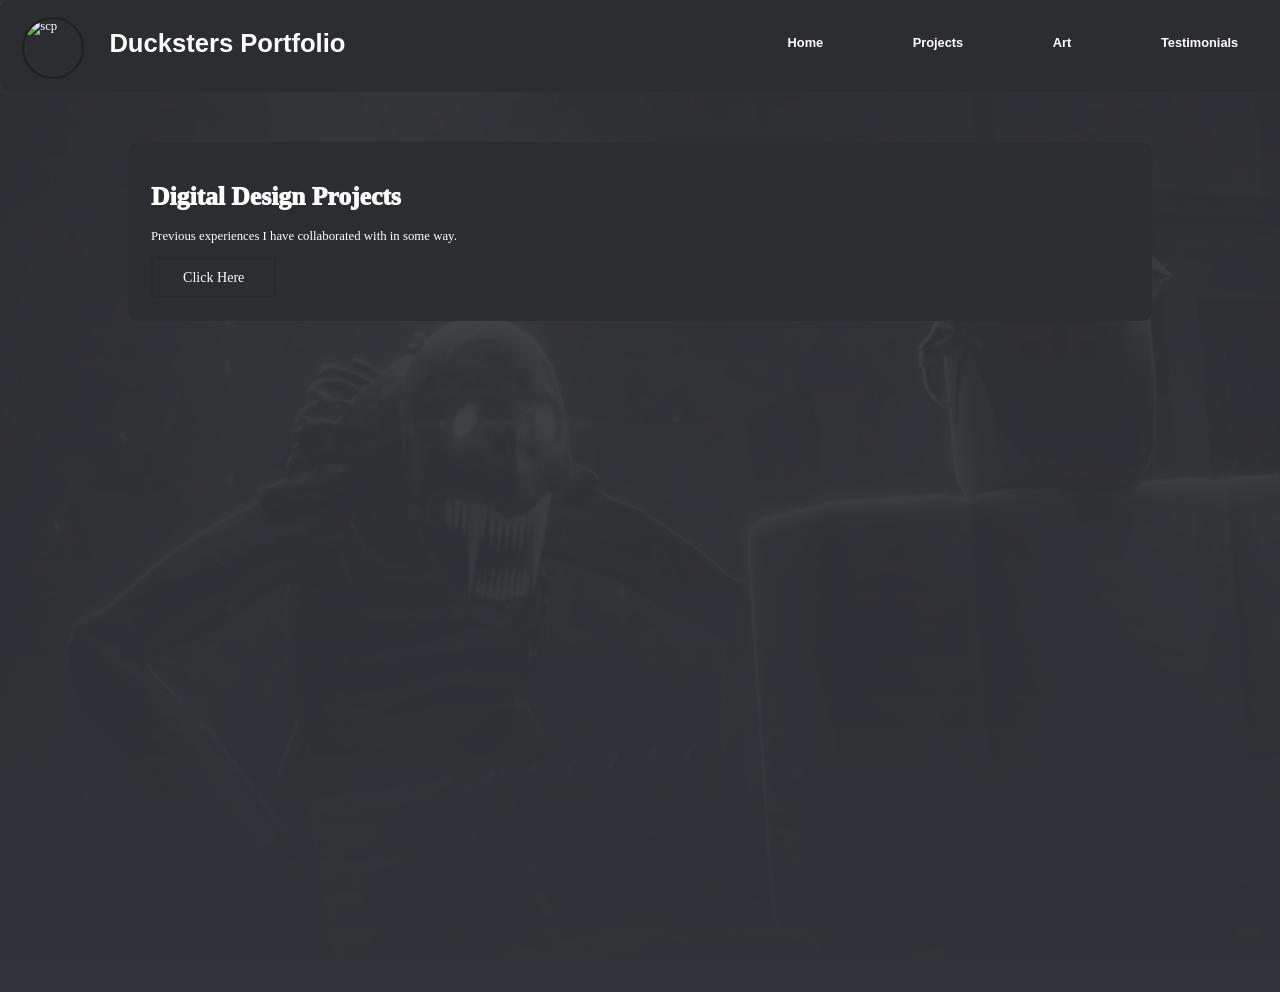
==== art-page.html @ 108b1a8f "Add art-page.html for digital design projects" ====
<!DOCTYPE html>
<html lang="en">
<head>
<meta charset="UTF-8">
<meta name="viewport" content="width=device-width, initial-scale=1.0">
<title>Ducky's Discord Portfolio</title>
  <link rel="icon" type="image/x-icon" href="assets/websitelogo.png">
<link rel="stylesheet" type="text/css" href="siteformatting.css">
</head>

<body>
<div class="navigationbar">
    <ul class="tab-options">
        <img class="navigationimage" id="image-cover" src="assets/download (1).jpeg" alt="scp">
        <li class="options"><a class="options-link" href="testimonials.html">Testimonials</a></li>
        <li class="options"><a class="options-link" href="art-page.html">Art</a></li>
        <li class="options"><a class="options-link" href="project-page.html">Projects</a></li>
        <li class="options"><a class="options-link" href="index.html">Home</a></li>
        <li class="options2"><a class="options-link2" href="index.html">Ducksters Portfolio</a></li>
    </ul>
</div>
<img class="background-mask" id="image-cover" src="assets/robots.jpeg" alt="scp">
<div class="container1">
<h1 class="embedtitle">Digital Design Projects</h1> 

<p> Previous experiences I have collaborated with in some way. </p>
<a href="project-page.html">
<button style="text-decoration: none;" class="embedbutton">Click Here</button>
</a>
</div>
</body>
---- siteformatting.css ----
div {
  background-color: #FFF4A3;
}

.navigationbar{
background-color:#2c2d31;
border-color:#2c2d31;
position:sticky;
z-index: 1;
top:0;
width: 100%;
height: 6.7vw;
border-style:solid;
border-radius:10px;
font-size:1vw;
}

.navigationtitle{
font-family: Verdana;
font-size:2vw;
padding-left: 3vw;
position:relative;
}
.navigationimage{
    float: left;
    margin-top: 1.1vw;
    margin-left: 1.5vw;
    height: 4.5vw;
    border-style: solid;
    border-color: #1f1f20;
    border-radius: 50%;
    border-width: 0.2vw;
    width: 4.5vw;
}

.tab-options{
    list-style: none;
    overflow: auto;
    padding: 0;
    margin: 0;
}
.options{
    float: right;
    
}
.options2{
    float: left;
    
}
.options-link{
    display: block;
    padding: 2.5em 3.5em;
    font-family: Verdana, Geneva, Tahoma, sans-serif;
    font-weight: bold;
    text-decoration: none;
    color: white;

}
.options-link2{
    display: block;
    padding: 1em 1em;
    font-size: 2em;
    font-family: Verdana, Geneva, Tahoma, sans-serif;
    font-weight: bold;
    text-decoration: none;
    color: white;

}
.options-link:hover{
    background-color: #28282e;
    font-size: 1.1em;
    
}

.container1{
background-color:#2c2d31;
border-color:#2c2d31;
border-style:solid;
border-radius:10px;
padding:20px;
margin: 50px 10%;
font-size:1vw;
}

.background-mask{
    width: 100%;
    height: 100%;
    -webkit-mask-image: linear-gradient(black, transparent);
    mask-image: linear-gradient(black, transparent);
    min-height: max-content;
    z-index: -1;
    position: absolute;
    filter: grayscale(100%);
    opacity: 10%;
}

.embedtitle{
font-weight:1000;
font-family:Verdana;
}

body{
color:white;
margin:0px;
background-color:#323338;
}

.embedbutton{
    background-color:#2c2d31;
    font-family: Verdana;
    font-size: 1.1em;
    color: white;
    padding: 10px 30px;
    border-color:#28282e;
    border-width: 0.2vw;
    border-style:solid;
    border-radius:8%;
}

.experience-container{
    width: 80%;
    display: grid;
    grid-template-columns: auto auto auto;
    row-gap: 2vw;
    column-gap: 2vw;
    margin: 0 auto;
    border-radius: 10px;
    padding-top: 2vw;
    padding-bottom: 2vw;
    background-color: #2c2e31;
}

.experience-card{
    margin: 0vw auto;
    width: 20%;
    height: fit-content;
    min-width: 20vw;
    max-width: 100vw;
    border-style: solid;
    border-width: 0.29vw;
    border-radius: 5%;
    background-color:#2c2d31;
    border-color:rgb(37, 37, 39);
}

.experience-image {
  width: 100%;
  max-width: 20vw;
  object-fit: fit;
  height: 10vw;
  object-fit: cover;
  border-radius: 8px 8px 0 0;
}

.experience-content{
    padding: 0.5vw;
    border-bottom-left-radius: 10px;
    border-bottom-right-radius: 10px;
    padding-left: 1vw;   
    background-color: #28282e;
}
.experience-textbox{
    background-color: #28282e;
    max-height: 6.5vw;
}


.experience-title{
    display: flex;
    font-family: Verdana;
    width: 20%;
    max-width: 100cap;
    min-width: fit-content;
    color: white;
    text-decoration: none;
    font-size: 1vw;
    text-align: left;
    font-weight: 600;
}
.experience-titleinfo{
    background-color: #36363b;
    margin: 0 auto;
    width: 20%;
    max-width: 100cap; 
    font-size: 0.9vw;
    font-family: sans-serif;
    font-weight: bold;
    opacity: 60%;
    padding-left: 10px;
    padding-right: 10px;
    border-style: solid;
    border-width: 0.2vw;
    border-radius: 2%;
    border-color: #4a4a50;
}
.experience-rank{
    background-color: #36363b;
    font-size: 0.5vw;
    width: 20%;
    max-width: 100cap;
    margin: 0 auto;
    font-family: sans-serif;
    font-weight: bold;
    opacity: 60%;
    padding-left: 10px;
    padding-right: 10px;
    border-style: solid;
    border-width: 0.2vw;
    border-radius: 2%;
    border-color: #4a4a50;
}
.experience-link-button{
    background-color: #36363b;
    margin: 0 auto;
    font-size: 0.5vw;
    font-family: Verdana;
    color: white;
    text-decoration: none;
    font-weight: bold;
    opacity: 60%;
    padding-left: 10px;
    padding-right: 10px;
    border-style: solid;
    border-width: 0.2vw;
    border-radius: 2%;
    border-color: #4a4a50;
}
#image-cover:glow{
    z-index: 1;
}
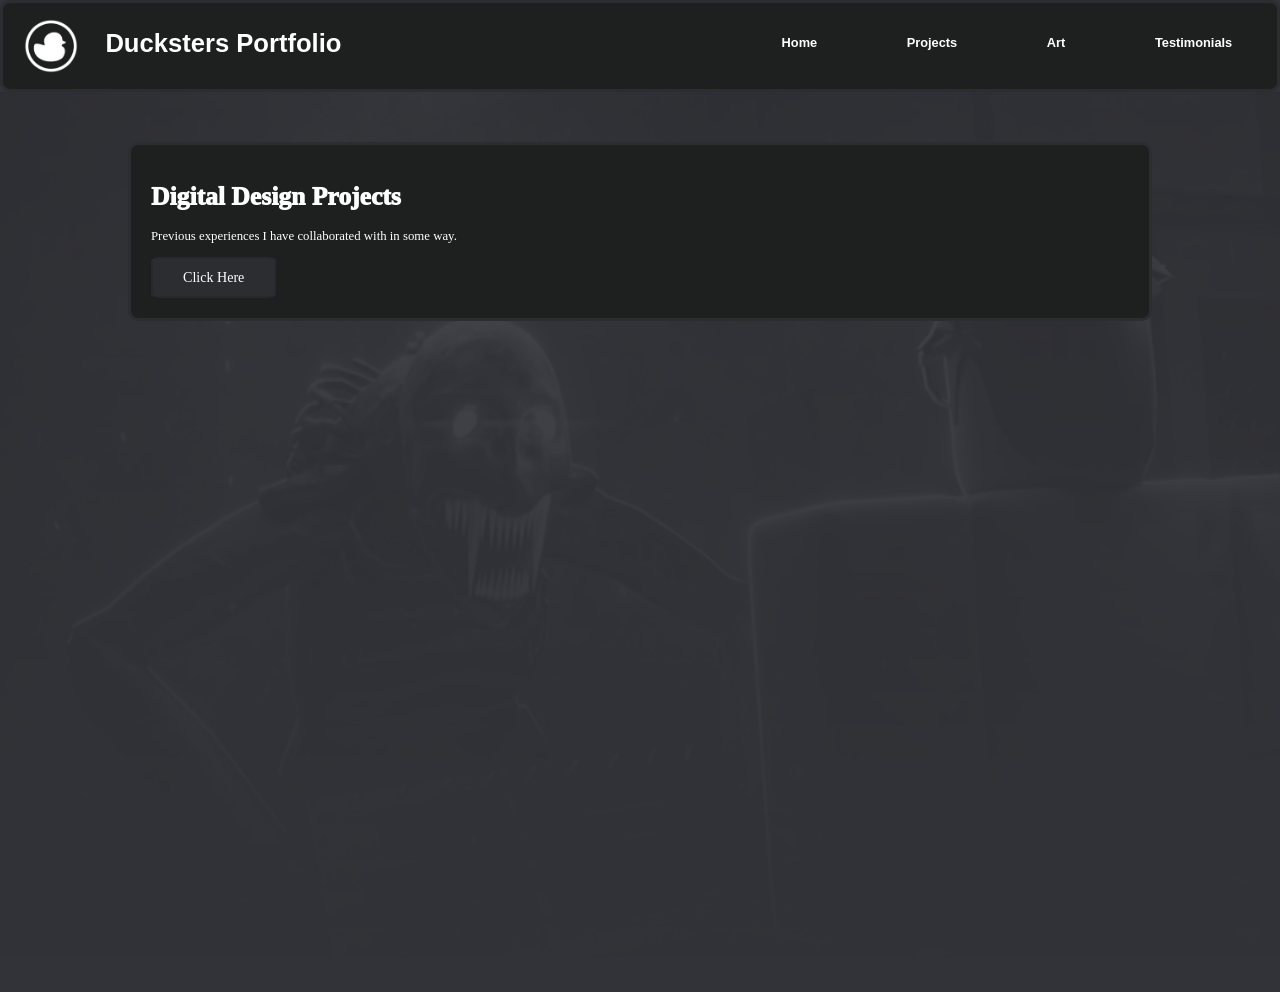
==== commit 162d7a92: "Update art-page.html profile logo" ====
--- a/art-page.html
+++ b/art-page.html
@@ -11,7 +11,7 @@
 <body>
 <div class="navigationbar">
     <ul class="tab-options">
-        <img class="navigationimage" id="image-cover" src="assets/download (1).jpeg" alt="scp">
+        <img class="navigationimage" id="image-cover" src="assets/websitelogo.png" alt="scp">
         <li class="options"><a class="options-link" href="testimonials.html">Testimonials</a></li>
         <li class="options"><a class="options-link" href="art-page.html">Art</a></li>
         <li class="options"><a class="options-link" href="project-page.html">Projects</a></li>
--- a/siteformatting.css
+++ b/siteformatting.css
@@ -1,15 +1,19 @@
+* {
+    box-sizing: border-box;
+}
+
 div {
   background-color: #FFF4A3;
 }
 
 .navigationbar{
-background-color:#2c2d31;
+background-color:#1e2020;
 border-color:#2c2d31;
 position:sticky;
 z-index: 1;
 top:0;
 width: 100%;
-height: 6.7vw;
+height: 7.15vw;
 border-style:solid;
 border-radius:10px;
 font-size:1vw;
@@ -73,7 +77,7 @@
 }
 
 .container1{
-background-color:#2c2d31;
+background-color:#1e2020;
 border-color:#2c2d31;
 border-style:solid;
 border-radius:10px;
@@ -127,7 +131,7 @@
     border-radius: 10px;
     padding-top: 2vw;
     padding-bottom: 2vw;
-    background-color: #2c2e31;
+    background-color: #1e2020;
 }
 
 .experience-card{
@@ -138,9 +142,9 @@
     max-width: 100vw;
     border-style: solid;
     border-width: 0.29vw;
-    border-radius: 5%;
-    background-color:#2c2d31;
-    border-color:rgb(37, 37, 39);
+    border-radius: 10px;
+    background-color:#000000;
+    border-color:#000000;
 }
 
 .experience-image {
@@ -153,78 +157,30 @@
 }
 
 .experience-content{
-    padding: 0.5vw;
     border-bottom-left-radius: 10px;
-    border-bottom-right-radius: 10px;
-    padding-left: 1vw;   
-    background-color: #28282e;
+    border-bottom-right-radius: 10px; 
+    background-color: #000000;
 }
 .experience-textbox{
-    background-color: #28282e;
-    max-height: 6.5vw;
+    background-color: #000000;
+    border-bottom-left-radius: 10px;
+    border-bottom-right-radius: 10px;   
+    max-height: fit-content;
 }
 
+html{
+    font-size: 16px;
+}
 
 .experience-title{
-    display: flex;
     font-family: Verdana;
-    width: 20%;
     max-width: 100cap;
     min-width: fit-content;
     color: white;
     text-decoration: none;
-    font-size: 1vw;
-    text-align: left;
-    font-weight: 600;
+    font-size: clamp(0.5rem, 1vw, 1.5rem);
+    font-weight: bold;
 }
-.experience-titleinfo{
-    background-color: #36363b;
-    margin: 0 auto;
-    width: 20%;
-    max-width: 100cap; 
-    font-size: 0.9vw;
-    font-family: sans-serif;
-    font-weight: bold;
-    opacity: 60%;
-    padding-left: 10px;
-    padding-right: 10px;
-    border-style: solid;
-    border-width: 0.2vw;
-    border-radius: 2%;
-    border-color: #4a4a50;
+.experience-link{
+    text-decoration: none;
 }
-.experience-rank{
-    background-color: #36363b;
-    font-size: 0.5vw;
-    width: 20%;
-    max-width: 100cap;
-    margin: 0 auto;
-    font-family: sans-serif;
-    font-weight: bold;
-    opacity: 60%;
-    padding-left: 10px;
-    padding-right: 10px;
-    border-style: solid;
-    border-width: 0.2vw;
-    border-radius: 2%;
-    border-color: #4a4a50;
-}
-.experience-link-button{
-    background-color: #36363b;
-    margin: 0 auto;
-    font-size: 0.5vw;
-    font-family: Verdana;
-    color: white;
-    text-decoration: none;
-    font-weight: bold;
-    opacity: 60%;
-    padding-left: 10px;
-    padding-right: 10px;
-    border-style: solid;
-    border-width: 0.2vw;
-    border-radius: 2%;
-    border-color: #4a4a50;
-}
-#image-cover:glow{
-    z-index: 1;
-}
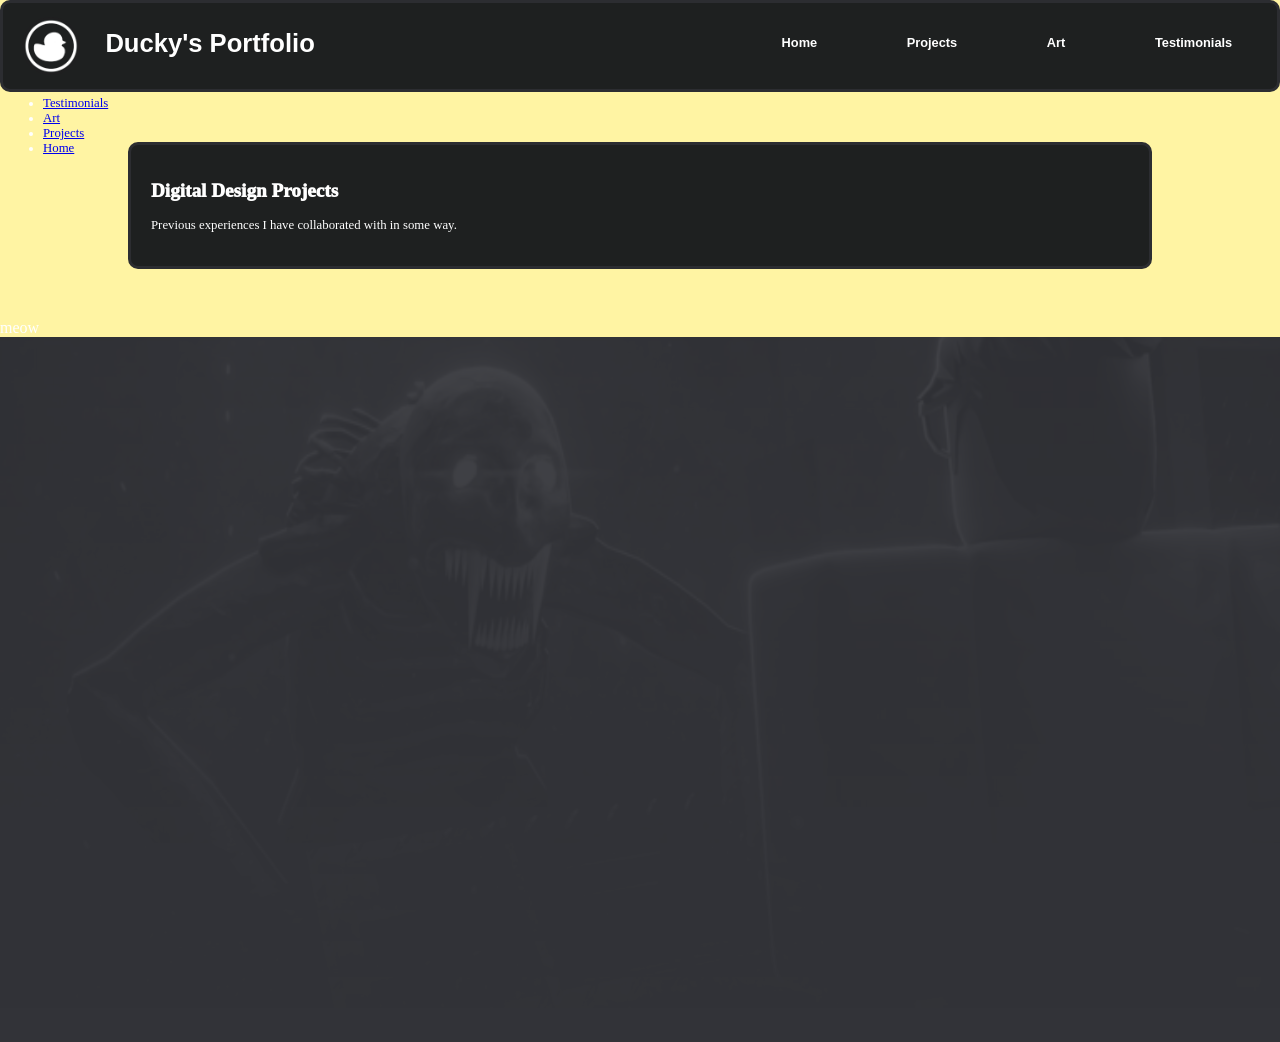
==== commit 74284e63: "Refactor art-page.html layout and content Updated navigation and content structure for art page." ====
--- a/art-page.html
+++ b/art-page.html
@@ -9,23 +9,42 @@
 </head>
 
 <body>
-<div class="navigationbar">
+<div class="page-1">
+<div id="navigationbar" class="navigationbar">
     <ul class="tab-options">
         <img class="navigationimage" id="image-cover" src="assets/websitelogo.png" alt="scp">
-        <li class="options"><a class="options-link" href="testimonials.html">Testimonials</a></li>
-        <li class="options"><a class="options-link" href="art-page.html">Art</a></li>
-        <li class="options"><a class="options-link" href="project-page.html">Projects</a></li>
-        <li class="options"><a class="options-link" href="index.html">Home</a></li>
-        <li class="options2"><a class="options-link2" href="index.html">Ducksters Portfolio</a></li>
+        <li class="options"><a id="options-link" class="options-link" href="testimonials.html">Testimonials</a></li>
+        <li id="selected-option" class="options"><a id="options-link" class="options-link" href="art-page.html">Art</a></li>
+        <li class="options"><a id="options-link" class="options-link" href="project-page.html">Projects</a></li>
+        <li class="options"><a id="options-link" class="options-link" href="index.html">Home</a></li>
+        <li class="options2"><a id="options-link2" class="options-link2" href="index.html">Ducky's Portfolio</a></li>
+    </ul>
+        <ul id="tab-options3" class="tab-options3">
+        <li class="options3"><a id="options-link3" class="options-link3" href="testimonials.html">Testimonials</a></li>
+        <li id="selected-option3" class="options3"><a id="options-link3" class="options-link3" href="art-page.html">Art</a></li>
+        <li class="options3"><a id="options-link3" class="options-link3" href="project-page.html">Projects</a></li>
+        <li class="options3"><a id="options-link3" class="options-link3" href="index.html">Home</a></li>
     </ul>
 </div>
-<img class="background-mask" id="image-cover" src="assets/robots.jpeg" alt="scp">
-<div class="container1">
-<h1 class="embedtitle">Digital Design Projects</h1> 
+<div class="wrappercontainer">
+<img class="background-mask" id="   " src="assets/robots.jpeg" alt="scp">
+<div class="wrapper">
+<main class="page-body">
 
-<p> Previous experiences I have collaborated with in some way. </p>
-<a href="project-page.html">
-<button style="text-decoration: none;" class="embedbutton">Click Here</button>
-</a>
+<section>
+    <div class="container1">
+     <h1 class="embedtitle">Digital Design Projects</h1> 
+     <p class="embedtext">Previous experiences I have collaborated with in some way.</p>
+    </div>
+</section>
+</main>
+</div>
+
+<div class="footer">
+    <section>
+      <footer class="footer">meow</footer>
+    </section>
+</div>
+</div>
 </div>
 </body>
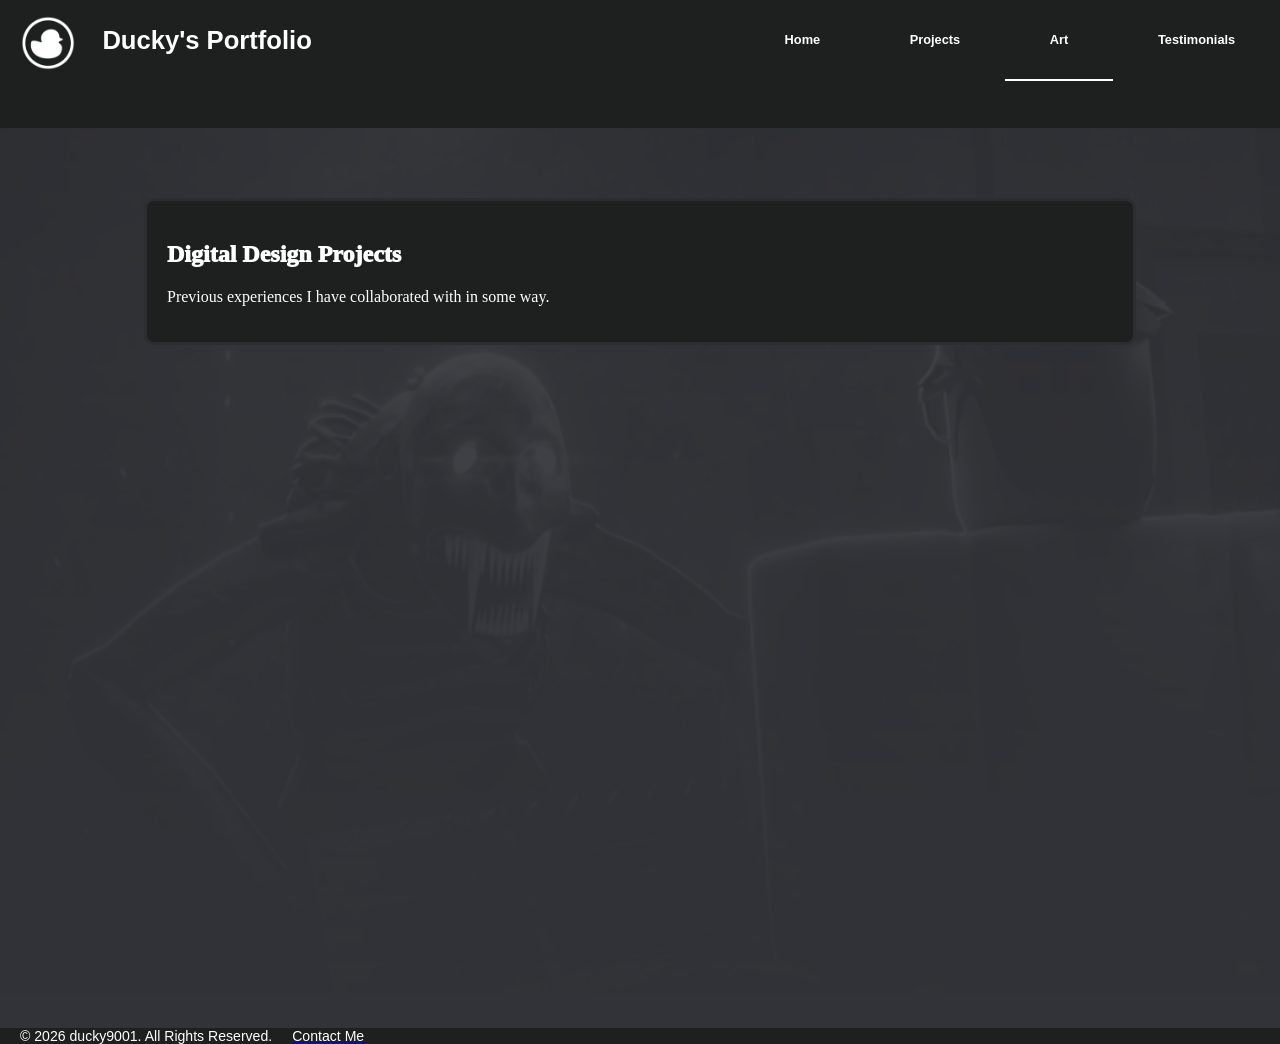
==== commit 46ba0b76: "Update footer with copyright and contact links" ====
--- a/art-page.html
+++ b/art-page.html
@@ -42,7 +42,12 @@
 
 <div class="footer">
     <section>
-      <footer class="footer">meow</footer>
+      <footer class="footer">
+            <li id="footer-option" class="footer-option">© 2026 ducky9001. All Rights Reserved.</li>
+            <a id="footer-option" href="https://discord.com/users/408703880411611196">
+            <li id="footer-option" class="footer-option">Contact Me</li>
+            </a>  
+      </footer>
     </section>
 </div>
 </div>
--- a/siteformatting.css
+++ b/siteformatting.css
@@ -2,63 +2,105 @@
     box-sizing: border-box;
 }
 
-div {
-  background-color: #FFF4A3;
+.page-1{
+    display: grid;
+    grid-template-areas: 
+    'navigationbar'
+    'wrappercontainer'
+    'container1'
+    'footer';
 }
 
 .navigationbar{
+grid-area: navigationbar;
 background-color:#1e2020;
 border-color:#2c2d31;
 position:sticky;
 z-index: 1;
 top:0;
 width: 100%;
-height: 7.15vw;
-border-style:solid;
-border-radius:10px;
+min-height: 8rem;
 font-size:1vw;
-}
-
-.navigationtitle{
-font-family: Verdana;
-font-size:2vw;
-padding-left: 3vw;
-position:relative;
 }
 .navigationimage{
     float: left;
     margin-top: 1.1vw;
     margin-left: 1.5vw;
-    height: 4.5vw;
+    min-height: 2rem;
     border-style: solid;
     border-color: #1f1f20;
     border-radius: 50%;
     border-width: 0.2vw;
-    width: 4.5vw;
-}
-
+    width: 4.5vw; 
+}
+html, body {
+    height: 100%;
+}
 .tab-options{
     list-style: none;
     overflow: auto;
     padding: 0;
     margin: 0;
 }
+.tab-options3{
+    display: none;
+    list-style: none;
+    overflow: auto;
+    padding: 0;
+    margin: 0; 
+}
+#selected-option{
+    border: white;
+    border-style: solid;
+    border-bottom-width: 2px;
+    border-left-width: 0px;
+    border-right-width: 0px;
+    border-top-width: 0px;
+}
+
 .options{
-    float: right;
-    
+    float: right;    
 }
 .options2{
     float: left;
-    
+}
+.options3{
+    float: right;    
+}
+.wrapper{
+  min-height: 100vh;
+  display: grid;
+  grid-template-rows: 1fr auto;
+}
+.wrappercontainer{
+    grid-area: wrappercontainer;
+}
+.page-body{
+    padding:20px;
+    flex:1;
+}
+.footer{
+    display: flex;
+    grid-area: footer;
+    list-style: none;
+    background-color: #1e2020;
+    max-width: 100%;
+}
+.footer-option{
+    font-family: Verdana, Geneva, Tahoma, sans-serif;
+    color: white;
+    text-decoration: none;
+    font-size: 1.1vw;
+    padding-left: 20px;
 }
 .options-link{
     display: block;
     padding: 2.5em 3.5em;
     font-family: Verdana, Geneva, Tahoma, sans-serif;
+    font-size: 1em;
     font-weight: bold;
     text-decoration: none;
-    color: white;
-
+    color: white; 
 }
 .options-link2{
     display: block;
@@ -68,15 +110,24 @@
     font-weight: bold;
     text-decoration: none;
     color: white;
-
+}
+.options-link3{
+    display: block;
+    padding: 1em 1em;
+    font-size: 2em;
+    font-family: Verdana, Geneva, Tahoma, sans-serif;
+    font-weight: bold;
+    text-decoration: none;
+    color: white;
 }
 .options-link:hover{
     background-color: #28282e;
-    font-size: 1.1em;
+    font-size: 1.04em;
     
 }
 
 .container1{
+grid-area: container1;
 background-color:#1e2020;
 border-color:#2c2d31;
 border-style:solid;
@@ -91,7 +142,6 @@
     height: 100%;
     -webkit-mask-image: linear-gradient(black, transparent);
     mask-image: linear-gradient(black, transparent);
-    min-height: max-content;
     z-index: -1;
     position: absolute;
     filter: grayscale(100%);
@@ -99,14 +149,22 @@
 }
 
 .embedtitle{
+font-size: 1.5rem;
 font-weight:1000;
 font-family:Verdana;
 }
+.embedtext{
+font-size: 1rem;
+font-family:Verdana;
+}
 
 body{
-color:white;
-margin:0px;
-background-color:#323338;
+    min-height: 100vh;
+    display: flex;
+    flex-direction: column;
+    color:white;
+    margin:0px;
+    background-color:#323338;
 }
 
 .embedbutton{
@@ -184,3 +242,111 @@
 .experience-link{
     text-decoration: none;
 }
+
+/* Platform Configurations below :) */
+
+@media only screen and (max-width: 600px) {
+    .navigationbar{
+        grid-area: 1;
+}
+    .container1{
+        grid-area: 2;
+}
+    .footer{
+        grid-area: 3;
+}
+    .wrappercontainer{
+        grid-area: 0 / 3;
+}
+
+#options-link{
+    font-size: 0.4rem;
+    display: none;
+}
+#navigationbar{
+    min-height: 6rem;
+}
+#options-link2{
+    padding-top: 30px;
+    padding-bottom: 0px;
+    font-size: 1.7rem;
+}
+#image-cover{
+    padding-top: 4px;
+    width: 4.8rem;
+}
+#tab-options3{
+    font-size: 0.5rem;
+    display: block;
+}
+#selected-option3{
+    border: white;
+    border-style: solid;
+    border-bottom-width: 2px;
+    border-left-width: 0px;
+    border-right-width: 0px;
+    border-top-width: 0px;
+}
+#experience-container{
+    width: 100%;
+    display: grid;
+    grid-template-columns: auto auto;
+    row-gap: 5vw;
+    column-gap: 2vw;
+    margin: 0 auto;
+    border-radius: 10px;
+    padding-top: 2vw;
+    padding-bottom: 2vw;
+    background-color: #1e2020;
+}
+#experience-card2{
+    width: 40%;
+    height: fit-content;
+    min-height: 22vw;
+    min-width: 30vw;
+    max-width: 100vw;
+    border-style: solid;
+    border-width: 0.29vw;
+    border-radius: 10px;
+    background-color:#000000;
+    border-color:#000000;    
+}
+#experience-image2{
+  width: 100%;
+  max-width: 30vw;
+  object-fit: fit;
+  height: 15vw;
+  object-fit: cover;
+  border-radius: 8px 8px 0 0;
+}
+#experience-title{
+    font-family: Verdana;
+    padding-left: 5px;
+    padding-top: 0px;
+    padding-bottom: 10px;
+    max-width: 100cap;
+    min-width: fit-content;
+    color: white;
+    text-decoration: none;
+    font-size: clamp(0.65rem, 2vw, 2.5rem);
+    font-weight: bold;    
+}
+#footer{
+    display: flex;
+    grid-area: footer;
+    list-style: none;
+    background-color: #1e2020;
+    max-width: 100%;  
+}
+#footer-option{
+    
+    font-family: Verdana, Geneva, Tahoma, sans-serif;
+    color: white;
+    text-decoration: none;
+    align-content: center;
+    min-height: 15vw;
+    font-size: 3vw;
+    padding-left: 20px;
+
+}
+}
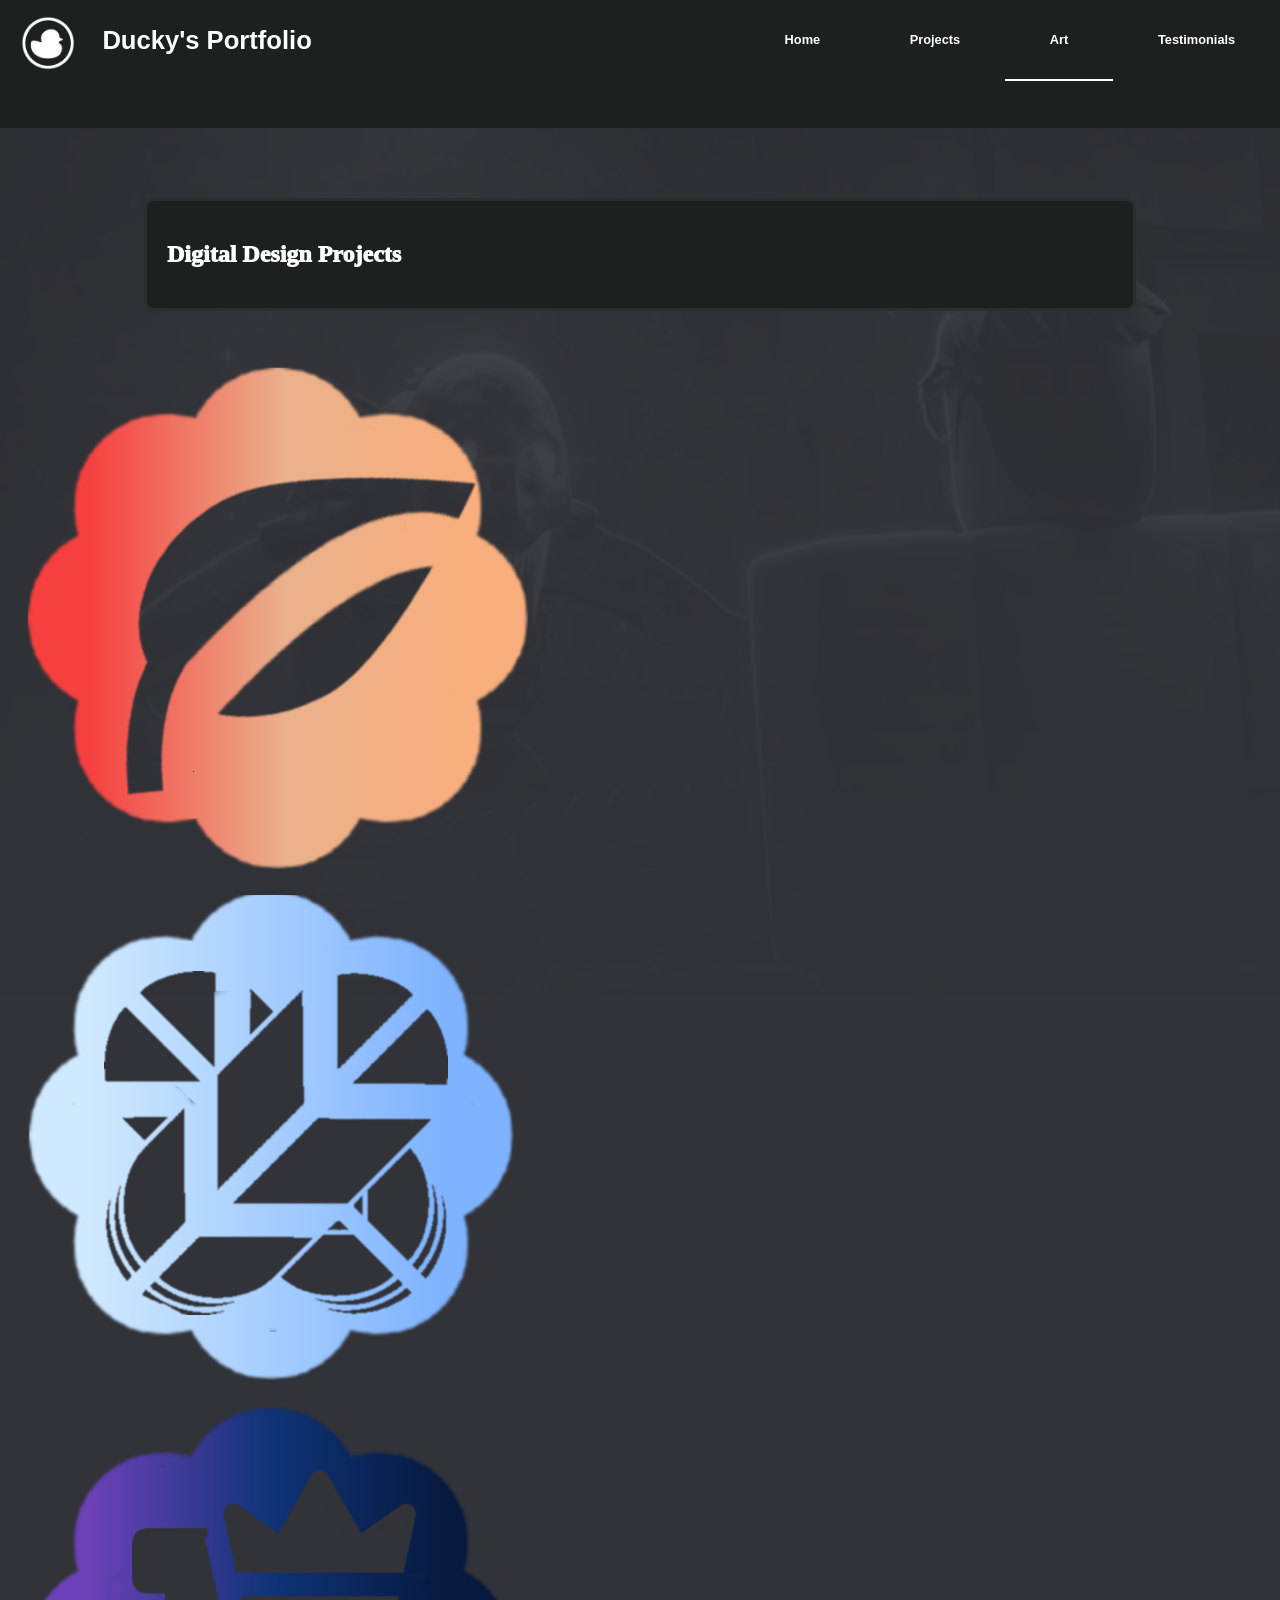
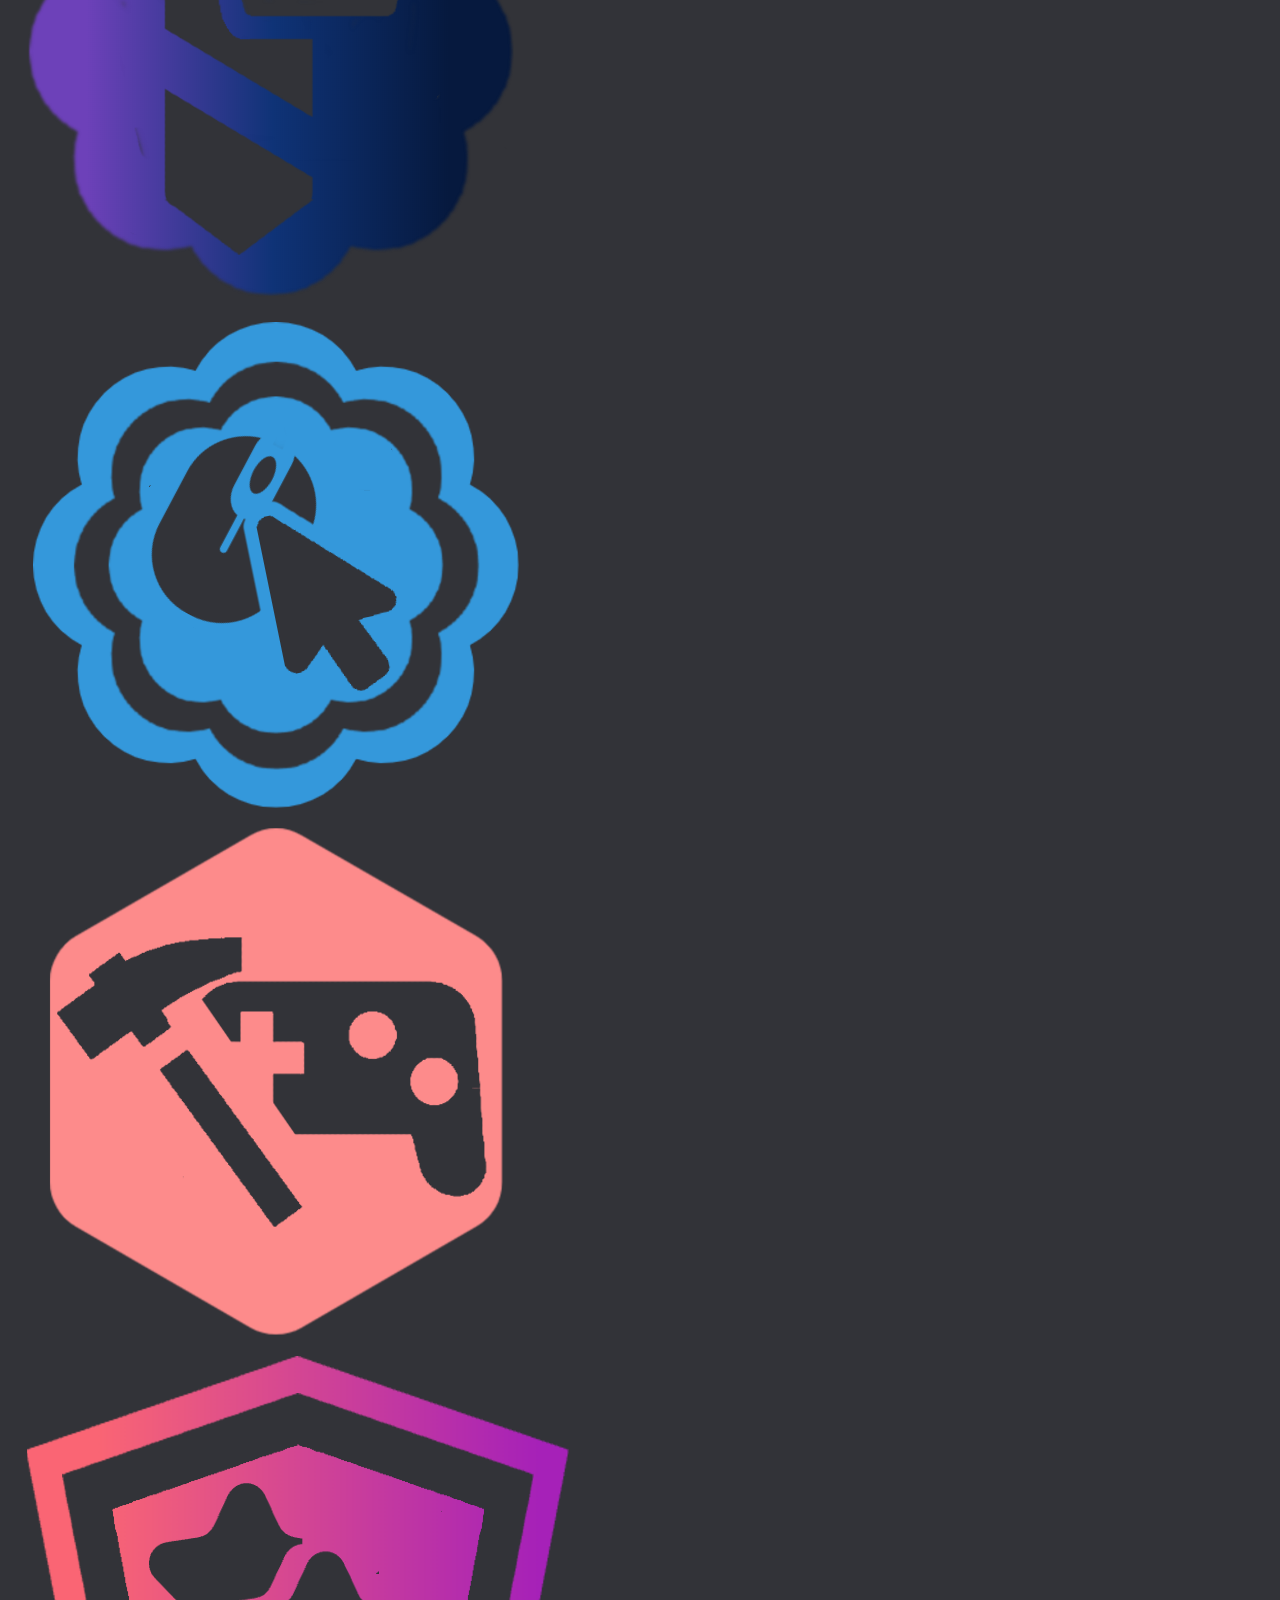
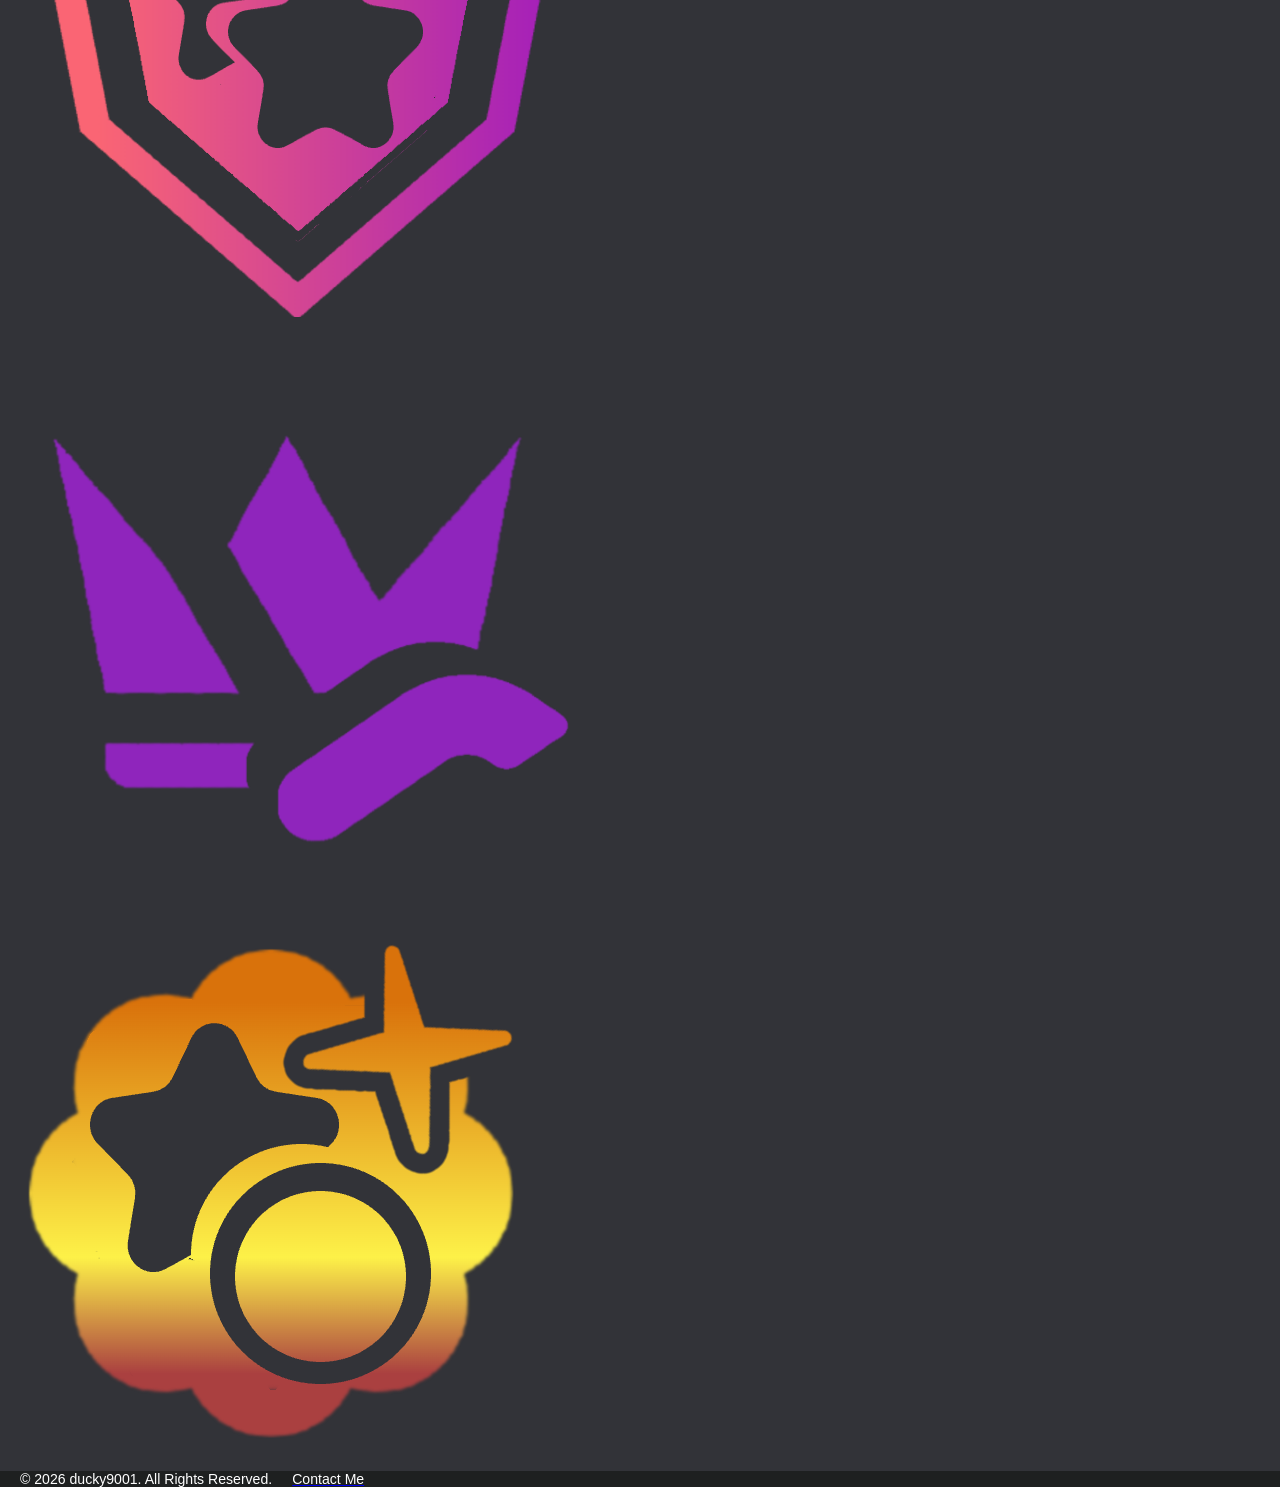
==== commit 5028b962: "Update art-page.html" ====
--- a/art-page.html
+++ b/art-page.html
@@ -30,13 +30,36 @@
 <img class="background-mask" id="   " src="assets/robots.jpeg" alt="scp">
 <div class="wrapper">
 <main class="page-body">
-
 <section>
-    <div class="container1">
+    <div id="container1" class="container1">
      <h1 class="embedtitle">Digital Design Projects</h1> 
-     <p class="embedtext">Previous experiences I have collaborated with in some way.</p>
     </div>
 </section>
+<div id="icon-container" class="tab-container">
+<div id="icon-card3" class="icon-card">
+    <img id="icon-image3" class="icon-image" id="image-cover" src="assets/design1.png" alt="scp">
+</div>
+<div id="icon-card3" class="icon-card">
+    <img id="icon-image3" class="icon-image" id="image-cover" src="assets/design2.png" alt="scp">
+</div>
+<div id="icon-card3" class="icon-card">
+    <img id="icon-image3" class="icon-image" id="image-cover" src="assets/design3.png" alt="scp">
+</div>
+<div id="icon-card3" class="icon-card">
+    <img id="icon-image3" class="icon-image" id="image-cover" src="assets/design4.png" alt="scp">
+</div>
+<div id="icon-card3" class="icon-card">
+    <img id="icon-image3" class="icon-image" id="image-cover" src="assets/design5.png" alt="scp">
+</div>
+<div id="icon-card3" class="icon-card">
+    <img id="icon-image3" class="icon-image" id="image-cover" src="assets/design6.png" alt="scp">
+</div>
+<div id="icon-card3" class="icon-card">
+    <img id="icon-image3" class="icon-image" id="image-cover" src="assets/design7.png" alt="scp">
+</div>
+<div id="icon-card3" class="icon-card">
+    <img id="icon-image3" class="icon-image" id="image-cover" src="assets/design8.png" alt="scp">
+</div>
 </main>
 </div>
 
